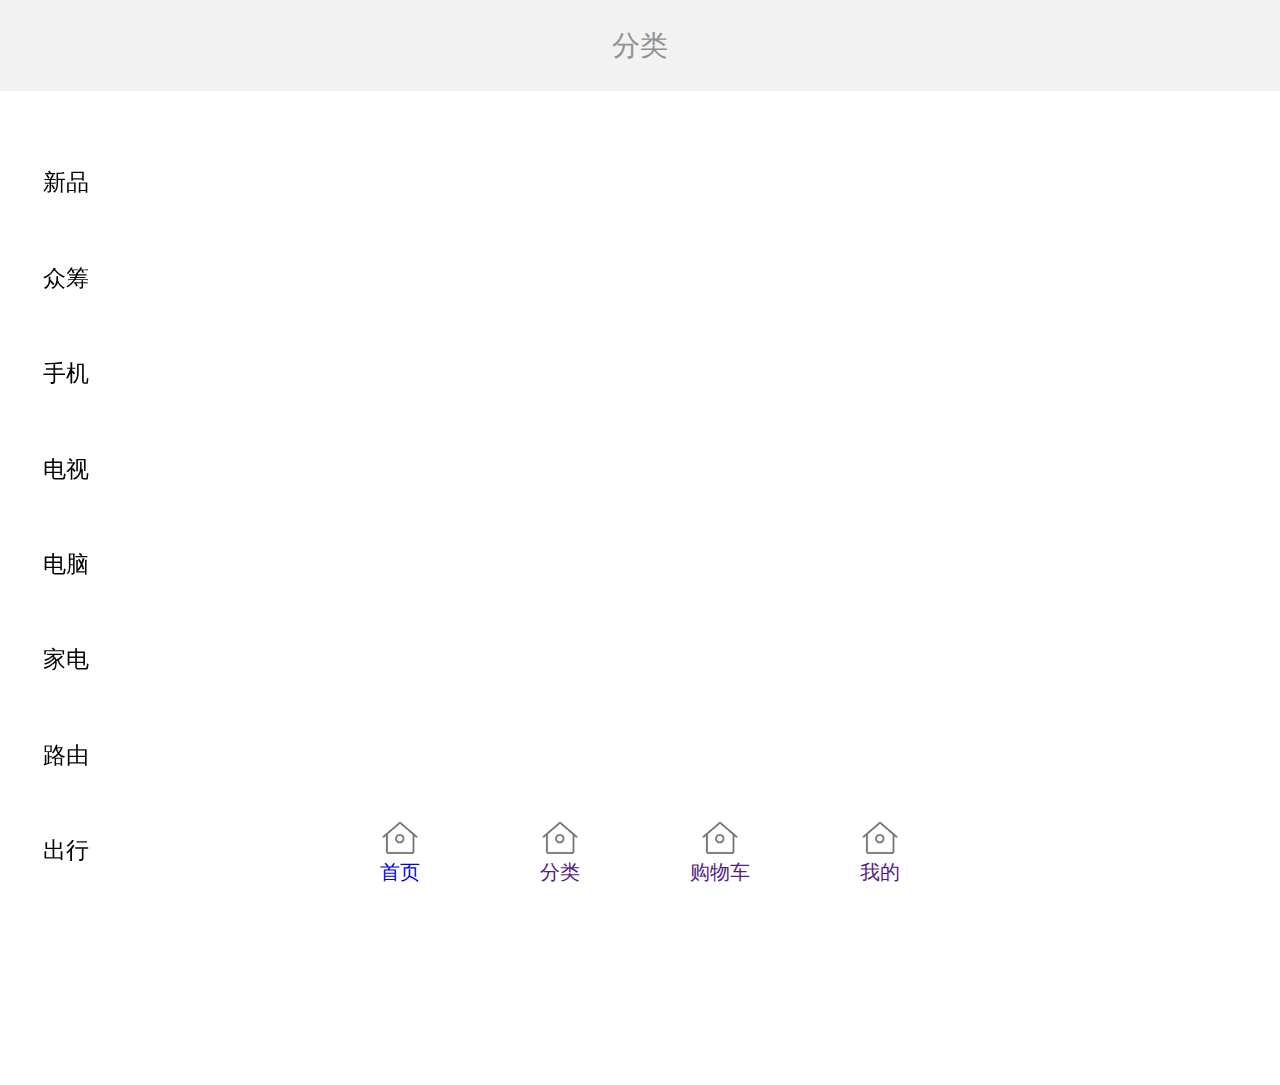
==== index2.html @ b35df30e "pcxiaomi" ====
<!DOCTYPE html>
<html>
	<head>
		<meta charset="utf-8">
		<meta name="viewport" content="width=device-width, initial-scale=1.0">
		<meta http-equiv="X-UA-Compatible" content="ie=edge">
		<link rel="stylesheet" href="css/public.css">
		<link rel="stylesheet" type="text/css" href="css/base.css"/>
		<link rel="stylesheet" href="css/style.css">
		<link rel="stylesheet" href="css/index2.css">
		<script src="js/rem.js" lang="text/javascript"></script>
		<title>分类</title>
	</head>
	<body>
		<div class="big-box">
			<!-- 头部开始 -->
			<header class="header">
				<i herf="./index.html" class="iconfont">&#xe607;</i>
				<span>分类</span>
				<i class="iconfont">&#xe60c</i>
			</header>
			<!-- 头部结束 -->
			<!-- main开始 -->
			<main class="middle">
				<aside class="ce">
					<div>新品</div>
					<div>众筹</div>
					<div>手机</div>
					<div>电视</div>
					<div>电脑</div>
					<div>家电</div>
					<div>路由</div>
					<div>出行</div>
					<div>穿戴</div>
					<div>智能</div>
					<div>新品</div>
					<div>新品</div>
					<div>新品</div>
					<div>新品</div>
				</aside>
				<section class="liebiao">
					
				</section>
			</main>
			<!-- main结束 -->
			<!-- 底部开始 -->
			<footer class="dibu">
					<div class="b">
						<a href="index.html">
							<img src="img/首页1.png" alt="">
							<i>首页</i>
						</a>
					</div>
					<div class="b">
						<a href="">
							<img src="img/首页1.png" alt="">
							<i>分类</i>
						</a>
					</div>
					<div class="b">
						<a href="">
							<img src="img/首页1.png" alt="">
							<i>购物车</i>
						</a>
					</div>
					<div class="b">
						<a href="">
							<img src="img/首页1.png" alt="">
							<i>我的</i>
						</a>
					</div>
			</footer>
			<!-- 底部结束 -->
		</div>
	</body>
</html>
---- css/public.css ----
/* 底部开始 */
.dibu{
	max-width: 640px;
	width: 100%;
	height: 1.58rem;
	background: #FFFFFF;
	position: fixed;
	left: 50%;
	transform: translateX(-50%);
	bottom: 0;
	display: flex;
	box-shadow:0 0.03 0 0.02rem black;
}
.dibu .b{
	width: 25%;
	height: 100%;
	display: flex;
	flex-direction: column;
	justify-content: center;
	align-items: center;
}
.dibu>div a{
	display: flex;
	flex-direction: column;
	align-items: center;
}
.dibu .b img{
	width: 0.6rem;
	height: 0.6rem;
}
.dibu .b i{
	font-size: 0.33rem;
	margin-top: 0.05rem;
}
/* 底部结束 */
---- css/base.css ----
*{
	margin: 0;
	padding: 0;
	font-family: "苹方","微软雅黑";
	font-style: normal;
	font-weight: normal;
}
@font-face {
  font-family: 'iconfont';  /* project id 974032 */
  src: url('//at.alicdn.com/t/font_974032_veuf9yc141c.eot');
  src: url('//at.alicdn.com/t/font_974032_veuf9yc141c.eot?#iefix') format('embedded-opentype'),
  url('//at.alicdn.com/t/font_974032_veuf9yc141c.woff') format('woff'),
  url('//at.alicdn.com/t/font_974032_veuf9yc141c.ttf') format('truetype'),
  url('//at.alicdn.com/t/font_974032_veuf9yc141c.svg#iconfont') format('svg');
}
.iconfont{
	font-family: iconfont;
}
a{
	text-decoration: none;
}
.clear::after{			//伪元素选择器
	content: "";
	display: block;
	width: 0;
	height: 0;
	clear: both;
}
ul,li{
	list-style: none;
}
---- css/style.css ----
.zhengti{
	max-width: 640;
	height: 100vh;
	margin: 0 auto;
	background: #f2f2f2;
}
/* 头部开始 */
.toubu{
	z-index: 2222;
	width: 100%;
	height: 2.12rem;
	padding:0 0.4rem;
	box-sizing: border-box;
	background: #f2f2f2;
	position: fixed;           //固定头部
	top: 0;
	left: 0;
}
.toubu-top{
	width: 100%;
	height: 1.19rem;
	display: flex;
	align-items: center;
	justify-content: space-between;
}
.toubu-bottom{
	width: 100%;
	height: 0.93rem;
	display: flex;
	justify-content: space-between;
}
.toubu-logo{
	width: 0.73rem;
	height: 0.45rem;
}
.toubu-logo img{
	width: 100%;
	height: 100%;
	display: block;
}
.toubu-middle{
	width: 7.80rem;
	height: 0.95rem;
	background: #fff;
	border-radius: 0.1rem;
	box-shadow:0 0 0.05rem raga(0,0,0,0.1);
	font-size: 0.38rem;
	color:#ababab;
	line-height: 0.93rem;
	padding-left: 0.27rem;
	box-sizing: border-box;
}
.toubu-middle i{
	margin-right:0.29rem;
}
.toubu-right{
	width: 0.45rem;
	height:0.45rem;
	background: url("[data-uri]")no-repeat center center/100% auto;  //不重复 位置 宽度 高度
}
.toubu-right img{
	width: 100%;
	height: 100%;
}
.toubu-bottom .zuo{
	width:9.17rem;
	height: 100%;
	overflow: auto;
}
.toubu-bottom .zuo::-webkit-scrollbar{    //去掉下划线
	width: 0;
	height: 0;
}
.toubu-bottom .zuo>ul>li:first-child{
	color: #ff6700;
	border-bottom: 0.08rem solid #FF6700;
}
.toubu-bottom .you{
	width:1.23rem;
	height: 100%;
	text-align:right;
	line-height: 0.93rem;
	color:#bdbdbd;
	font-size: 0.7rem;
}
.toubu-bottom .zuo>ul{
	width: 200%;
	height: 100%;
	font-size: 0.38rem;
	display: flex;
}
.toubu-bottom .zuo>ul>li{
	margin-right: 0.78rem;
	line-height: 0.93rem;
}
/* 头部结束 */
/* 轮播图开始 */
main{
	padding-top: 2.12rem;
	padding-bottom: 1.58rem;
}
.tupian-box{
	width: 100%;
	height: 5.42rem;
	overflow: hidden;
	position: relative;
}
.tupian-box>ul{
	width: 300%;
	height: 100%;
	background: #FF6700;
	display: flex;
}
.tupian-box>ul>li{
	width: 33.3333%;
	height: 100%;
}
.tupian-box>ul>li img{
	width: 100%;
	height: 100%;
}
.tupian-box .yuandian{
	width:100%;
	height: 0.25rem;
	display: flex;
	position: absolute;
	bottom: 0.25rem;
	left:0;
	justify-content: center;
	align-items: center;
}
.tupian-box .yuandian .a{
	width: 0.25rem;
	height: 0.25rem;
	background: rgba(255,255,255,0.5);
	justify-content: center;
	align-items: center;
	border-radius: 50%;
	margin: 0 0.20rem;
}
.tupian-box .yuandian .a:first-child{
	margin-left: 0;
}
.tupian-box .yuandian .a .active{        //选中状态
	background: #FFF;
}
/* 轮播图结束 */
/* 菜单开始 */
.caidan{
	width: 100%;
	height: 4.53rem;
	display: flex;
	flex-wrap: wrap;
	margin-bottom: 0.23rem;
}
.caidan>div{
	width: 20%;
	height: 50%;
}
.caidan>div img{
	width: 100%;
	height: 100%;
}
/* 菜单结束 */
/* 首选开始 */
.shouxuan{
	width: 100%;
	height: 7.63rem;
	display: flex;
	justify-content: space-between;
}
.shouxuan .shouxuan-zuo{
	width: 49.5%;
	height: 100%;
}
.shouxuan .shouxuan-zuo img{
	width: 100%;
	height: 100%;
}
.shouxuan .shouxuan-you{
	width: 49.5%;
	height: 100%;
}
.shouxuan-you>div{
	width: 100%;
	height: 3.79rem;
	display: flex;
}
.shouxuan-you .top img{
	width: 100%;
	height: 100%;
}
.shouxuan-you .bottom img{
	width: 100%;
	height: 100%;
	margin-top: 0.04rem;
}
/* 首选结束 */
/* 广告开始 */
.guanggao1{
	width: 100%;
	height: 4.21rem;
	background: #FFFF00;
	margin-bottom: 0.25rem;
}
.guanggao1 img{
	width: 100%;
	height: 100%;
}
/* 广告结束 */
.tuijian{
	width:100%;
	height: 6.67rem;
	background: #FF6700;
}
.tuijian img{
	width: 100%;
	height: 100%;
}
/* 商品列表开始 */
.splb{
	width: 100%;
	height: 7.63rem;
	display: flex;
	justify-content: space-between;
}
.splb-left{
	width: 49.5%;
	height: 7.63rem;
}
.splb-right{
	width: 49.5%;
	height: 7.63rem;
}
.splb .splb-left .top{
	width: 100%;
	height: 5.5rem;
}
.splb .splb-left .top img{
	width: 100%;
	height: 100%;
}
.splb .splb-left .text-box{
	width: 100%;
	height: 2.28rem;
	display: flex;
	flex-direction: column;
	/* margin: 0.29rem 0.42rem; */
	box-sizing: border-box;

}
.splb .splb-left .text-box>span:first-child{
	font-size: 0.41rem;
	/* width: 100%; */
	margin:0.29rem 0 0 0.29rem;
}
.splb .splb-left .text-box>span:nth-child(2){
	font-size: 0.34rem;
	margin-left: 0.29rem;
}
.splb .splb-left .text-box>span:nth-child(3){
	font-size: 0.34rem;
	color: #ff6700;
	margin-left: 0.29rem;
}
.splb .splb-left .text-box>span .c{
	font-size: 0.22rem;
	color: #ff6700;
}
.splb .splb-left .text-box>span .d{
	font-size: 0.30rem;
	color: #ff6700;
}
.splb .splb-right .bottom{
	width: 100%;
	height: 5.5rem;
	background: blue;
}
.splb .splb-right .bottom img{
	width: 100%;
	height: 100%;
}
.splb .splb-right .text-box{
	width: 100%;
	height: 2.28rem;
	display: flex;
	flex-direction: column;
	box-sizing: border-box;
	
}
.splb .splb-right .text-box>span:first-child{
	font-size: 0.41rem;
	/* width: 100%; */
	margin:0.29rem 0 0 0.29rem;
}
.splb .splb-right .text-box>span:nth-child(2){
	font-size: 0.34rem;
	margin-left: 0.29rem;
}
.splb .splb-right .text-box>span:nth-child(3){
	font-size: 0.34rem;
	color: #ff6700;
	margin-left: 0.29rem;
}
.splb .splb-right .text-box>span .c{
	font-size: 0.22rem;
	color: #ff6700;
}
.splb .splb-right .text-box>span .d{
	font-size: 0.30rem;
	color: #ff6700;
}
/* 商品列表结束 */
/* 底部开始 */
.dibu{
	max-width: 640px;
	width: 100%;
	height: 1.58rem;
	background: #FFFFFF;
	position: fixed;
	left: 50%;
	transform: translateX(-50%);
	bottom: 0;
	display: flex;
	box-shadow:0 0.03 0 0.02rem black;
}
.dibu .b{
	width: 25%;
	height: 100%;
	display: flex;
	flex-direction: column;
	justify-content: center;
	align-items: center;
}
.dibu>div a{
	display: flex;
	flex-direction: column;
	align-items: center;
}
.dibu .b img{
	width: 0.6rem;
	height: 0.6rem;
}
.dibu .b i{
	font-size: 0.33rem;
	margin-top: 0.05rem;
}
/* 底部结束 */
---- css/index2.css ----
.header{
	z-index: 1111;
	max-width:640;
	width: 100%;
	height:1.54rem ;
	background: #f2f2f2;
	position: fixed;
	left: 0;
	top: 0;
	display: flex;
	justify-content: space-between;
	align-items: center;
	color: #919191;
	padding: 0 0.5rem;
	box-sizing: border-box;
}
.header span{
	font-size: 0.48rem;
}
.header i{
	height: 0.56rem;
}
.header i,.header a{
	font-size: 0.56rem;
	color: #979797;
}
/* middle开始 */
.middle{
	display: flex;
	width: 100%;
	height: 100vh;
	padding: 1.54rem 0 1.58rem 0;
}
.middle .ce{
	position: fixed;
	left: 0;
	top: 0;
	height: 100vh;
	width: 2.25rem;
	padding: 1.54rem 0 1.58rem 0;
	box-sizing: border-box;
	overflow: auto;
	border-right: 1px solid rgba(255,255,255,0.5);
}
.middle .ce::--webkit-scrollbar{
	width: 0;
}
.middle .ce>div{
	width: 100%;
	height: 1rem;
	text-align: center;
	line-height: 1.89rem;
	font-size: 0.38rem;
	margin-top: 0.61rem;
	
}
.middle .liebiao{
	width: calc(640 - 2.25rem);
	height: 100%;
}
/* middle结束 */
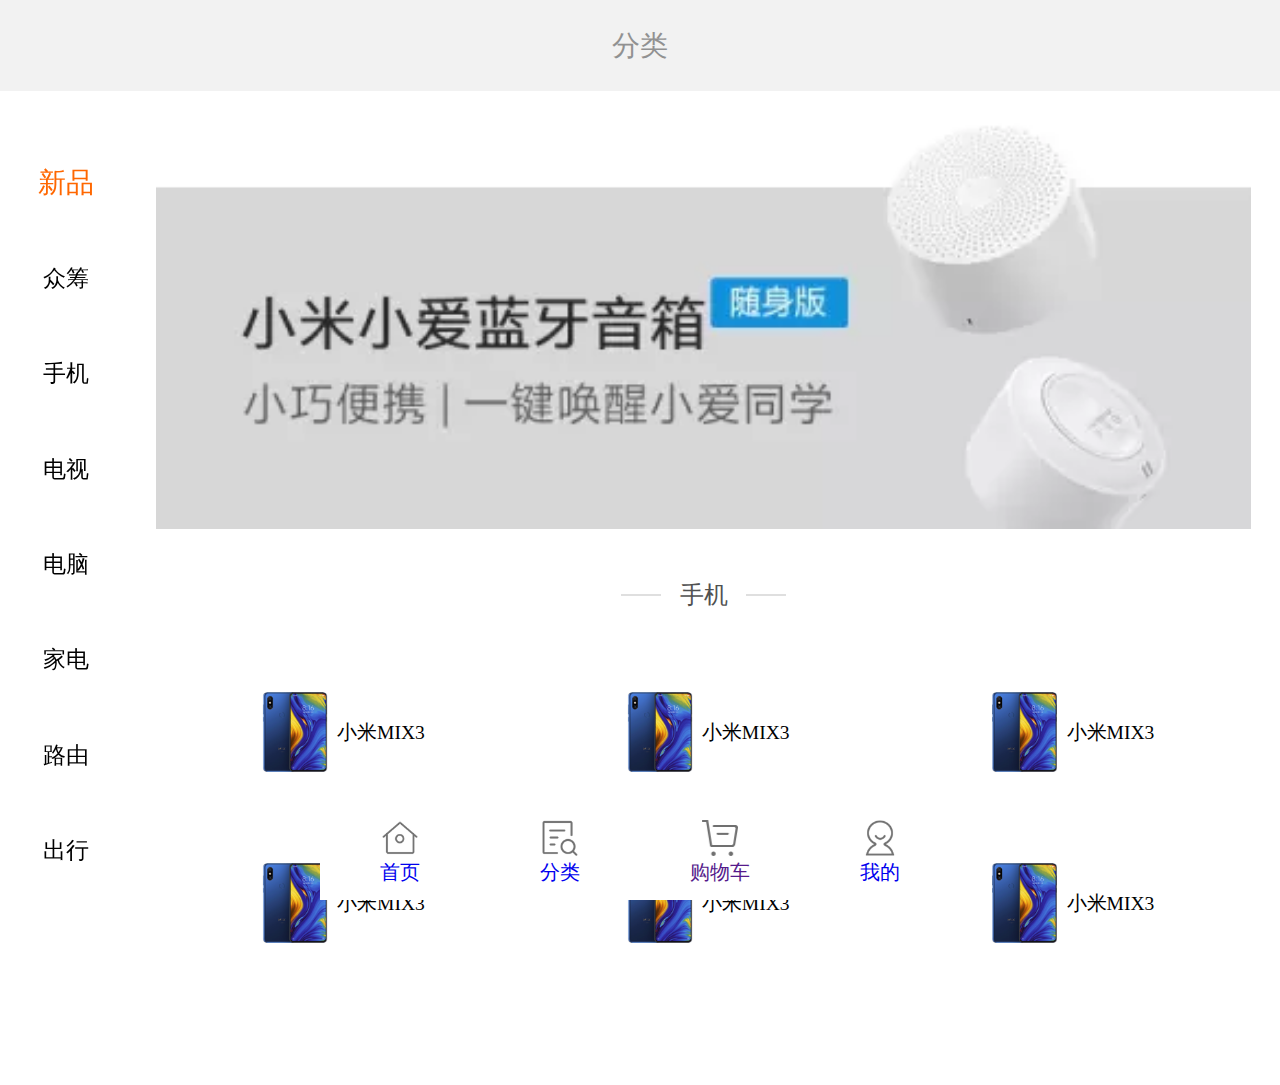
==== commit b063840d: "111" ====
--- a/index2.html
+++ b/index2.html
@@ -15,7 +15,7 @@
 		<div class="big-box">
 			<!-- 头部开始 -->
 			<header class="header">
-				<i herf="./index.html" class="iconfont">&#xe607;</i>
+				<a href="index.html" class="iconfont">&#xe607;</a>
 				<span>分类</span>
 				<i class="iconfont">&#xe60c</i>
 			</header>
@@ -23,7 +23,7 @@
 			<!-- main开始 -->
 			<main class="middle">
 				<aside class="ce">
-					<div>新品</div>
+					<div class="active">新品</div>
 					<div>众筹</div>
 					<div>手机</div>
 					<div>电视</div>
@@ -39,7 +39,113 @@
 					<div>新品</div>
 				</aside>
 				<section class="liebiao">
-					
+					<div class="liebiao-box">
+						<div class="liebiao-tp1">
+							<img src="img/列表1.webp" alt="">
+						</div>
+						<div class="wz-box">
+							<h1 class="wz">
+								<div class="line"></div>
+								<span>手机</span>
+								<div class="line"></div>
+							</h1>
+							<div class="goods">
+								<div class="tpa">
+									<img src="img/手机1.png" alt="">
+									<span>小米MIX3</span>
+								</div>
+								<div class="tpa">
+									<img src="img/手机1.png" alt="">
+									<span>小米MIX3</span>
+								</div>
+								<div class="tpa">
+									<img src="img/手机1.png" alt="">
+									<span>小米MIX3</span>
+								</div>
+								<div class="tpa">
+									<img src="img/手机1.png" alt="">
+									<span>小米MIX3</span>
+								</div>
+								<div class="tpa">
+									<img src="img/手机1.png" alt="">
+									<span>小米MIX3</span>
+								</div>
+								<div class="tpa">
+									<img src="img/手机1.png" alt="">
+									<span>小米MIX3</span>
+								</div>
+							</div>
+						</div>
+						<div class="wz-box">
+							<h1 class="wz">
+								<div class="line"></div>
+								<span>手机</span>
+								<div class="line"></div>
+							</h1>
+							<div class="goods">
+								<div class="tpa">
+									<img src="img/手机1.png" alt="">
+									<span>小米MIX3</span>
+								</div>
+								<div class="tpa">
+									<img src="img/手机1.png" alt="">
+									<span>小米MIX3</span>
+								</div>
+								<div class="tpa">
+									<img src="img/手机1.png" alt="">
+									<span>小米MIX3</span>
+								</div>
+								<div class="tpa">
+									<img src="img/手机1.png" alt="">
+									<span>小米MIX3</span>
+								</div>
+								<div class="tpa">
+									<img src="img/手机1.png" alt="">
+									<span>小米MIX3</span>
+								</div>
+								<div class="tpa">
+									<img src="img/手机1.png" alt="">
+									<span>小米MIX3</span>
+								</div>
+							</div>
+						</div>
+						<div class="wz-box">
+							<h1 class="wz">
+								<div class="line"></div>
+								<span>手机</span>
+								<div class="line"></div>
+							</h1>
+							<div class="goods">
+								<div class="tpa">
+									<img src="img/手机1.png" alt="">
+									<span>小米MIX3</span>
+								</div>
+								<div class="tpa">
+									<img src="img/手机1.png" alt="">
+									<span>小米MIX3</span>
+								</div>
+								<div class="tpa">
+									<img src="img/手机1.png" alt="">
+									<span>小米MIX3</span>
+								</div>
+								<div class="tpa">
+									<img src="img/手机1.png" alt="">
+									<span>小米MIX3</span>
+								</div>
+								<div class="tpa">
+									<img src="img/手机1.png" alt="">
+									<span>小米MIX3</span>
+								</div>
+								<div class="tpa">
+									<img src="img/手机1.png" alt="">
+									<span>小米MIX3</span>
+								</div>
+								<div class="liebiao-tp1">
+									<img src="img/列表1.webp" alt="">
+								</div>
+							</div>
+						</div>
+					</div>
 				</section>
 			</main>
 			<!-- main结束 -->
@@ -52,20 +158,20 @@
 						</a>
 					</div>
 					<div class="b">
-						<a href="">
-							<img src="img/首页1.png" alt="">
+						<a href="index2.html">
+							<img src="img/下载%20(1).png" alt="">
 							<i>分类</i>
 						</a>
 					</div>
 					<div class="b">
 						<a href="">
-							<img src="img/首页1.png" alt="">
+							<img src="img/下载%20(2).png" alt="">
 							<i>购物车</i>
 						</a>
 					</div>
 					<div class="b">
-						<a href="">
-							<img src="img/首页1.png" alt="">
+						<a href="index4.html">
+							<img src="img/下载%20(3).png" alt="">
 							<i>我的</i>
 						</a>
 					</div>
--- a/css/base.css
+++ b/css/base.css
@@ -7,11 +7,11 @@
 }
 @font-face {
   font-family: 'iconfont';  /* project id 974032 */
-  src: url('//at.alicdn.com/t/font_974032_veuf9yc141c.eot');
-  src: url('//at.alicdn.com/t/font_974032_veuf9yc141c.eot?#iefix') format('embedded-opentype'),
-  url('//at.alicdn.com/t/font_974032_veuf9yc141c.woff') format('woff'),
-  url('//at.alicdn.com/t/font_974032_veuf9yc141c.ttf') format('truetype'),
-  url('//at.alicdn.com/t/font_974032_veuf9yc141c.svg#iconfont') format('svg');
+  src: url('//at.alicdn.com/t/font_974032_g6vkm2vw1as.eot');
+  src: url('//at.alicdn.com/t/font_974032_g6vkm2vw1as.eot?#iefix') format('embedded-opentype'),
+  url('//at.alicdn.com/t/font_974032_g6vkm2vw1as.woff') format('woff'),
+  url('//at.alicdn.com/t/font_974032_g6vkm2vw1as.ttf') format('truetype'),
+  url('//at.alicdn.com/t/font_974032_g6vkm2vw1as.svg#iconfont') format('svg');
 }
 .iconfont{
 	font-family: iconfont;
--- a/css/style.css
+++ b/css/style.css
@@ -67,7 +67,7 @@
 	height: 100%;
 	overflow: auto;
 }
-.toubu-bottom .zuo::-webkit-scrollbar{    //去掉下划线
+.toubu-bottom .zuo::-webkit-scrollbar{    //去掉滚动条
 	width: 0;
 	height: 0;
 }
@@ -274,7 +274,7 @@
 .splb .splb-right .bottom{
 	width: 100%;
 	height: 5.5rem;
-	background: blue;
+	/* background: blue; */
 }
 .splb .splb-right .bottom img{
 	width: 100%;
--- a/css/index2.css
+++ b/css/index2.css
@@ -42,8 +42,12 @@
 	overflow: auto;
 	border-right: 1px solid rgba(255,255,255,0.5);
 }
-.middle .ce::--webkit-scrollbar{
+.middle .ce::-webkit-scrollbar{
 	width: 0;
+}
+.middle .ce>div.active{
+	color: #FF6700;
+	font-size: 0.48rem;
 }
 .middle .ce>div{
 	width: 100%;
@@ -52,10 +56,70 @@
 	line-height: 1.89rem;
 	font-size: 0.38rem;
 	margin-top: 0.61rem;
-	
 }
 .middle .liebiao{
-	width: calc(640 - 2.25rem);
+	width:100%;
+	height: 100%;
+	/* background: #FFFF00; */
+	margin-left: 2.15rem;
+	box-sizing: border-box;
+	padding: 0 0.49rem;
+	overflow: auto;
+}
+.middle .liebiao::-webkit-scrollbar{
+	width: 0;
+}
+.liebiao-box{
+	width: 100%;
+	height:3rem;
+	background: #FF6700;
+}
+.liebiao-box img{
+	width: 100%;
 	height: 100%;
 }
+.liebiao-box .wz-box{
+	width:100%;
+	height: 7.5rem;
+	box-sizing: border-box;
+}
+.liebiao-box .wz{
+	width: 100%;
+	height: 1.73rem;
+	font-size: 0.41rem;
+	display: flex;
+	justify-content: center;
+	align-items: center;
+}
+.liebiao-box .wz .line{
+	width:0.68rem;
+	height: 2px;
+	background: #dfdfdf;
+}
+.liebiao-box .wz span{
+	margin: 0 0.31rem;
+	font-size: 0.4rem;
+	color: #515151;
+}
+.wz-box .goods{
+	width: 100%;
+	height: calc(100% - 1.73rem);
+	display: flex;
+	flex-wrap: wrap;
+}
+.wz-box .goods .tpa{
+	width: 33.33%;
+	height: 50%;
+	display: flex;
+	flex-wrap: wrap;
+	justify-content: center;
+	align-items: center;
+}
+.wz-box .goods .tpa img{
+	width: 1.42rem;
+	height: 1.42rem;
+}
+.wz-box .goods .tpa span{
+	font-size: 0.33rem;
+}
 /* middle结束 */